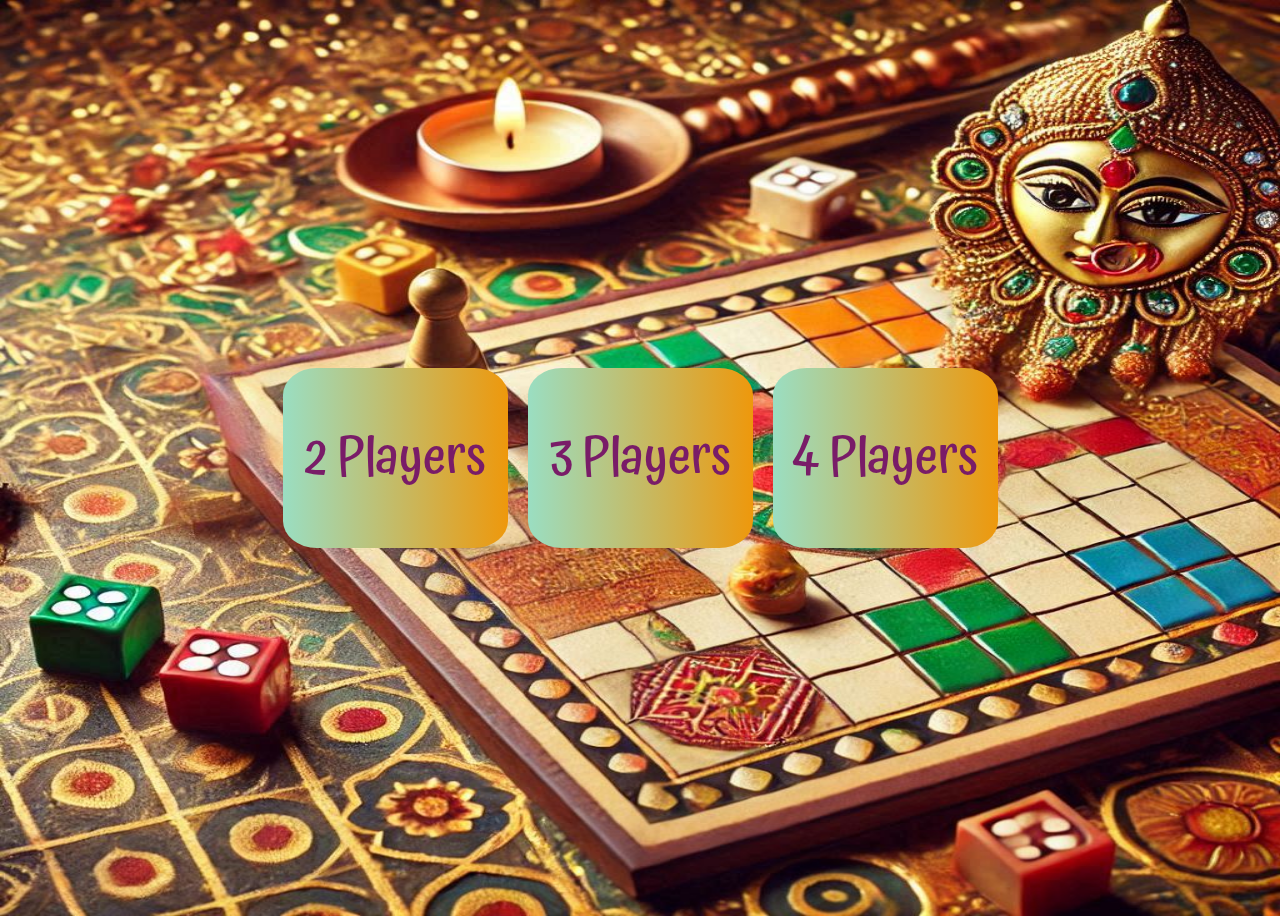
==== index.html @ d5a68132 "publishing the site" ====
<!DOCTYPE html>
<html lang="en">
<head>
    <meta charset="UTF-8">
    <meta name="viewport" content="width=device-width, initial-scale=1.0">
    <title>Select Player</title>
    <link rel="stylesheet" href="./first_Page.css">
    <link rel="preconnect" href="https://fonts.googleapis.com">
    <link rel="preconnect" href="https://fonts.gstatic.com" crossorigin>
    <link rel="preconnect" href="https://fonts.googleapis.com">
    <link rel="preconnect" href="https://fonts.gstatic.com" crossorigin>
    <link
        href="https://fonts.googleapis.com/css2?family=Atma:wght@300;400;500;600;700&family=Host+Grotesk:ital,wght@0,300..800;1,300..800&family=Kablammo&family=Libre+Baskerville:ital,wght@0,400;0,700;1,400&display=swap"
        rel="stylesheet">
</head>
<body>
        <div id="center_stage">
            <a href="../Players/Player_2/main.html" class="Player_detail two">2 Players</a>
            <a href="../Players/Player_3/main.html" class="Player_detail three">3 Players</a>
            <a href="../Players/Player_4/main.html" class="Player_detail four">4 Players</a> 
    </div>
</body>
</html>
---- first_Page.css ----
body
{
    background-image: url('../ludo\ images/traditional ludo image background with Indian touch.png');
    background-repeat: no-repeat;
    background-size: 100% 100%;
}

div#center_stage
{
    display: flex;
    justify-content: center;
    align-items: center;
    height: 100vh;
}

a.Player_detail
{
    display: flex;
    justify-content: center;
    align-items: center;
    height: 20vh;
    width: 25vh;
    border-radius: 15%;
    background: rgb(154, 222, 194);
    background: linear-gradient(90deg, rgba(154, 222, 194, 1) 0%, rgba(238, 152, 12, 1) 100%);
    margin: 10px;
    text-decoration: none;
    color: rgb(121, 28, 104);
    font-size: 50px;
    font-weight: 500;
    font-family: "Atma", system-ui;
}

a.Player_detail:hover 
{
    text-decoration: none;
    font-size: 50px;
    height: 30vh;
    width: 35vh;
    background-image: url('../ludo\ images/Players/2-players.png');
    background-size: 100% 100%;
    font-family: "Atma", system-ui;
    border-radius: 20%;
    color: rgb(248, 124, 0);
    font-weight: 900;
    font-size: 50px;
    font-family: "Atma", system-ui;
}

a.three:hover {
    background-image: url('../ludo\ images/Players/three.png');
    background-size: 100% 100%;
    /* color: black */
}

a.four:hover {
    background-image: url('../ludo\ images/Players/four.png');
    background-size: 100% 100%;
    color: rgb(0, 255, 47);
}
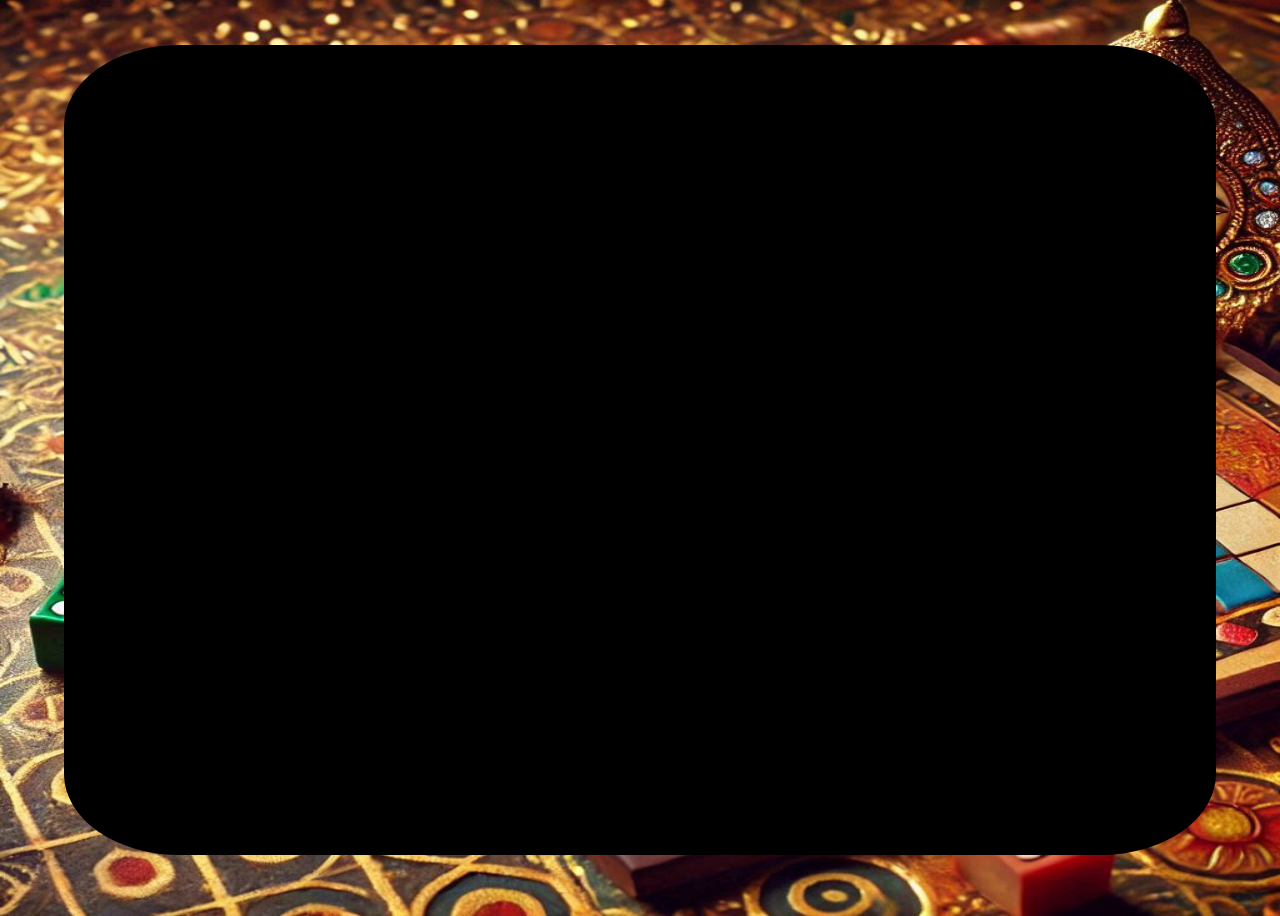
==== commit ee94363a: "Instruction set completed 50%" ====
--- a/index.html
+++ b/index.html
@@ -12,12 +12,26 @@
     <link
         href="https://fonts.googleapis.com/css2?family=Atma:wght@300;400;500;600;700&family=Host+Grotesk:ital,wght@0,300..800;1,300..800&family=Kablammo&family=Libre+Baskerville:ital,wght@0,400;0,700;1,400&display=swap"
         rel="stylesheet">
+        <link rel="stylesheet" href="./Public/first_Page.css">
 </head>
 <body>
+        <div class="Instruction-Set unfade">
+            <div id="Welcome-Page" class="">
+                <h2 class="Welcome-heading-1"></h2>
+                <div class="Instruction-buttons">
+                    <a href="javascript:void(0)" class="inst startGame" onclick="getItStarted()">Start Game</a>
+                    <a href="javascript:void(0)" class="inst seeInst" onclick="Goto_inst()">See Instructions</a>
+                </div>
+            </div>
+        </div>
+
         <div id="center_stage">
-            <a href="../Players/Player_2/main.html" class="Player_detail two">2 Players</a>
-            <a href="../Players/Player_3/main.html" class="Player_detail three">3 Players</a>
-            <a href="../Players/Player_4/main.html" class="Player_detail four">4 Players</a> 
+            <a href="./Players/Player_2/main.html" class="Player_detail two">2 Players</a>
+            <a href="./Players/Player_3/main.html" class="Player_detail three">3 Players</a>
+            <a href="./Players/Player_4/main.html" class="Player_detail four">4 Players</a> 
+        
+            
+        <script type="text/javascript" src="./Public/first_Page.js"></script>
     </div>
 </body>
 </html>--- a/Public/first_Page.css
+++ b/Public/first_Page.css
@@ -0,0 +1,318 @@
+body
+{
+    background-image: url('../ludo\ images/Background/traditional ludo image background with Indian touch.png');
+    background-repeat: no-repeat;
+    background-size: 100% 100%;
+}
+
+
+/* Instruction set Box */
+
+.Instruction-Set
+{
+    position: fixed;
+    top: 0;
+    left: 0;
+    height: 100%;
+    width: 100%;
+    z-index: 999;
+    display: flex;
+    justify-content: center;
+    align-items: center;
+}
+
+div#Welcome-Page
+{
+    height: 90%;
+    width: 90%;
+    top: 0;
+    left: 0;
+    border-radius: 10%;
+    background-color: black;
+    display: flex;
+    justify-content: center;
+    align-items: center;
+    flex-direction: column;
+}
+
+.Welcome-heading-1
+{
+    text-align: center;
+    font-family: "Atma", system-ui;
+    font-weight: 400;
+    font-size: 20vh;   
+    padding-bottom: 0%;
+    margin-bottom: 3%;
+    padding-top: 10vh; 
+    background-image: url('../ludo\ images/back.jpg');
+    background-repeat: no-repeat;
+    background-clip: text;
+    color: transparent;
+    animation-delay: 1s;
+}
+
+.justify
+{
+    background-repeat: no-repeat;
+    animation: backAppear 2s ease-in-out forwards;
+}
+
+.Welcome-heading-2
+{
+    text-align: center;
+    font-family: "Atma", system-ui;
+    font-weight: 400;
+    font-size: 20vh;
+    padding-bottom: 0%;
+    margin-bottom: 3%;
+    padding-top: 10vh;
+    background-image: none;
+    background-repeat: no-repeat;
+    background-clip: text;
+    animation: colorChange 2s ease-in-out forwards;
+}  
+
+.Instruction-buttons
+{
+    visibility: hidden;
+    height: 20%;
+    width: 100%;
+    margin-bottom: 6%;
+    background-color: transparent;
+    border-bottom-right-radius: 30%;
+    border-bottom-left-radius: 30%;
+    display: flex;
+    justify-content: space-around;
+    align-items: center;
+}
+
+.inst 
+{
+    color: goldenrod;
+    text-decoration: none;
+    font-size: 4vh;
+    height: 90%;
+    width: 20%;
+    background-color: rgba(0, 0, 0, 0.584);
+    border-radius: 10%;
+    display: flex;
+    justify-content: center;
+    align-items: center;
+    transition: height 0.5s,
+        width 0.5s,
+        background-image 0.5s ease-in-out,
+        color 0.5s,
+        font-size 0.5s,
+        font-family 0.5s;;
+}
+
+.inst:hover
+{
+    height: 100%;
+    width: 25%;
+    font-size: 6vh;
+}
+
+
+
+/* Main body to start game */
+
+div#center_stage
+{
+    display: flex;
+    justify-content: center;
+    align-items: center;
+    height: 100vh;
+    visibility: hidden;
+}
+
+a.Player_detail
+{
+    display: flex;
+    justify-content: center;
+    align-items: center;
+    height: 25vh;
+    width: 30vh;
+    border-radius: 15%;
+    background: rgb(154, 222, 194);
+    background: linear-gradient(90deg, rgba(154, 222, 194, 1) 0%, rgba(238, 152, 12, 1) 100%);
+    margin: 2%;
+    text-decoration: none;
+    color: rgb(121, 28, 104);
+    font-size: 5vh;
+    font-weight: 500;
+    transition: height 0.5s, width 0.5s, background-image 0.5s ease-in-out, color 0.5s, font-size 0.5s, font-family 0.5s;
+    font-family: "Atma", system-ui;
+}
+
+@media (min-width: 900px) {
+    a.Player_detail:hover {
+            text-decoration: none;
+            font-size: 6vh;
+            height: 35vh;
+            width: 40vh;
+            background-image: url('../ludo\ images/Players/2-players.png');
+            background-size: 100% 100%;
+            font-family: "Atma", system-ui;
+            border-radius: 20%;
+            color: rgb(248, 124, 0);
+            font-weight: 900;
+            font-family: "Atma", system-ui;
+        }
+
+        a.three:hover {
+            background-image: url('../ludo\ images/Players/three.png');
+            background-size: 100% 100%;
+            /* color: black */
+        }
+        
+        a.four:hover {
+            background-image: url('../ludo\ images/Players/four.png');
+            background-size: 100% 100%;
+            color: rgb(0, 255, 47);
+        }
+}
+
+@media (max-width: 700px) {
+    div#center_stage {
+            display: flex;
+            flex-direction: column;
+            justify-content: center;
+            align-items: center;
+            height: 100vh;
+            font-family: "Atma", system-ui;    
+        }
+
+        a.two:hover
+        {
+            background-image: url('../ludo\ images/Players/2-players.png');
+            background-size: 100% 100%;
+            color: goldenrod;
+        }
+
+        a.three:hover {
+            background-image: url('../ludo\ images/Players/three.png');
+            background-size: 100% 100%;
+            color: goldenrod;
+        }
+        
+        a.four:hover {
+            background-image: url('../ludo\ images/Players/four.png');
+            background-size: 100% 100%;
+            color: rgb(217, 1, 1)
+        }
+}
+
+
+.Welcome-LtoR
+{
+    animation: Welcome-LtoR 1s ease-in-out forwards;
+}
+
+.Welcome-RtoL
+{
+    animation: Welcome-RtoL 0.5s ease-in-out forwards;
+}
+
+
+/* Animations CSS */
+.unfade {
+    animation: appear 0.5s forwards;
+}
+
+.fade {
+    animation: disappear 1s forwards;
+}
+
+.make_it_appear {
+    animation-name: appear;
+    animation-duration: 1s;
+}
+
+.make_it_disappear {
+    animation-name: disappear;
+    animation-duration: 1s;
+}
+
+
+
+@keyframes appear {
+    0% {
+        opacity: 0;
+    }
+
+    100% {
+        opacity: 1;
+    }
+}
+
+@keyframes disappear {
+    0% {
+        opacity: 1;
+    }
+
+    100% {
+        opacity: 0;
+    }
+}
+
+@keyframes Welcome-LtoR {
+    0%{
+        opacity: 0;
+        /* background-position: 100vh 0; */
+        background-size: 10% 100%;
+    }
+
+    100%
+    {
+        opacity: 1;
+        /* background-position: 0% 0; */
+        background-size: 100% 100%;
+    }
+}
+
+@keyframes Welcome-RtoL {
+    0% {
+            opacity: 0;
+            /* background-position: 100vh 0; */
+            background-size: 100% 100%;
+        }
+    
+        100% {
+            opacity: 1;
+            /* background-position: 0vh 0; */
+            background-size: 1% 100%;
+        }
+}
+
+@keyframes backAppear {
+    0%{
+        /* opacity: 0; */
+        background-image: url('../ludo\ images/back.jpg');
+        background-position: center;
+        background-size: 0% 0%;
+    }
+
+    100%{
+        /* opacity: 1; */
+        background-position: center;
+        background-image: url('../ludo\ images/back.jpg');
+        background-size: 100% 100%;
+
+    }
+}
+
+@keyframes colorChange {
+    0%{
+        color: initial;
+        background-image: none;
+        background-position: center;
+        background-size: 0% 0%;
+    }
+    100%{
+        color: transparent;
+        background-image: url('../ludo\ images/back 2.jpg');
+        background-size: 100% 100%;
+        background-position: center;
+    }
+}